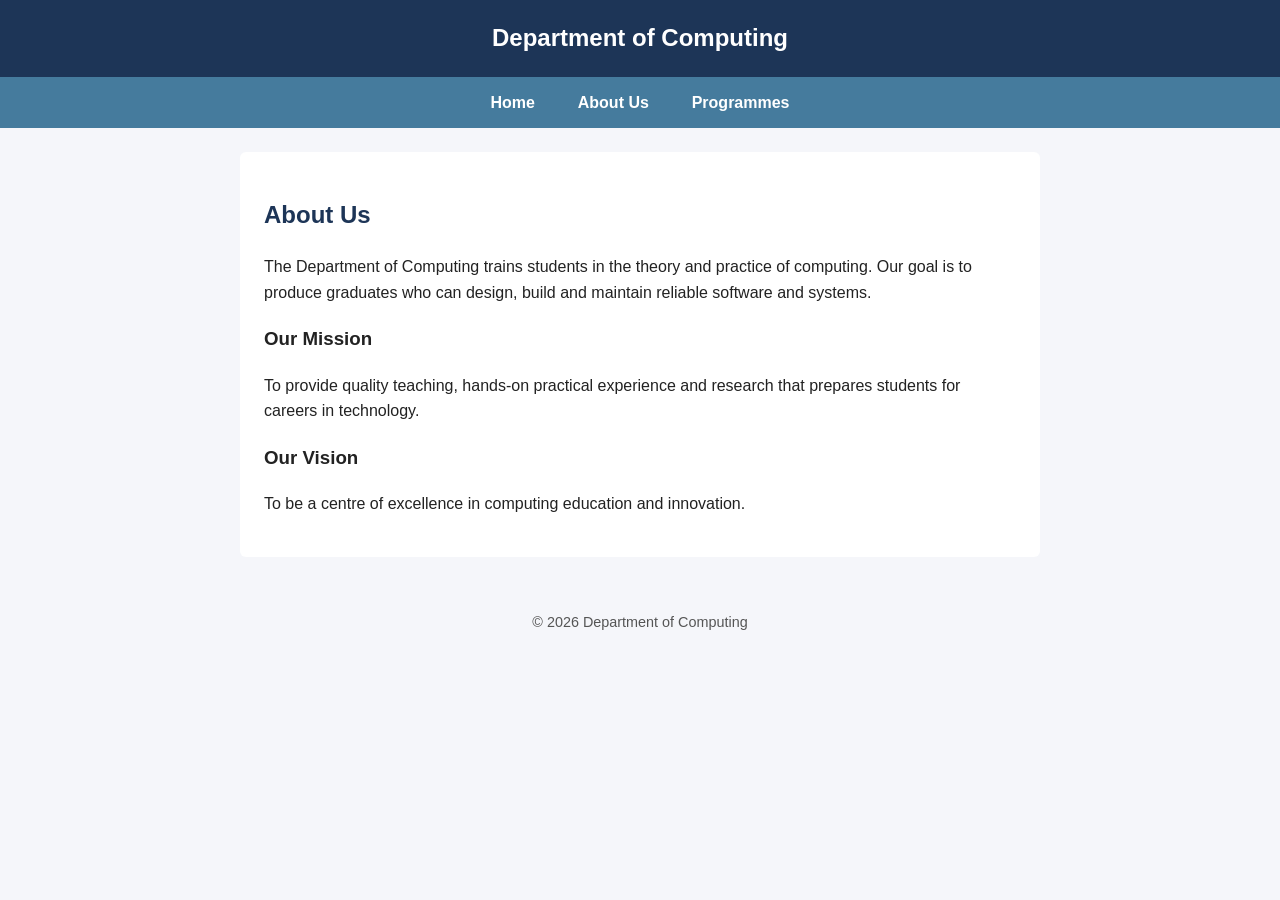
==== about.html @ 2d5462ec "Initial commit: homepage, about and programmes pages" ====
<!DOCTYPE html>
<html lang="en">
<head>
  <meta charset="UTF-8">
  <meta name="viewport" content="width=device-width, initial-scale=1.0">
  <title>Department of Computing - About Us</title>
  <link rel="stylesheet" href="style.css">
</head>
<body>
  <header>
    <h1>Department of Computing</h1>
  </header>

  <nav>
    <a href="index.html">Home</a>
    <a href="about.html">About Us</a>
    <a href="programmes.html">Programmes</a>
  </nav>

  <main>
    <h2>About Us</h2>
    <p>The Department of Computing trains students in the theory and practice of computing. Our goal is to produce graduates who can design, build and maintain reliable software and systems.</p>

    <h3>Our Mission</h3>
    <p>To provide quality teaching, hands-on practical experience and research that prepares students for careers in technology.</p>

    <h3>Our Vision</h3>
    <p>To be a centre of excellence in computing education and innovation.</p>
  </main>

  <footer>
    <p>&copy; 2026 Department of Computing</p>
  </footer>
</body>
</html>
---- style.css ----
* { box-sizing: border-box; }

body {
  margin: 0;
  font-family: Arial, Helvetica, sans-serif;
  line-height: 1.6;
  color: #222;
  background: #f5f6fa;
}

header {
  background: #1d3557;
  color: #fff;
  padding: 1.2rem 1rem;
  text-align: center;
}

header h1 { margin: 0; font-size: 1.5rem; }

nav {
  background: #457b9d;
  text-align: center;
}

nav a {
  display: inline-block;
  padding: 0.8rem 1.2rem;
  color: #fff;
  text-decoration: none;
  font-weight: bold;
}

nav a:hover { background: #1d3557; }

main {
  max-width: 800px;
  margin: 1.5rem auto;
  padding: 1.5rem;
  background: #fff;
  border-radius: 6px;
}

h2 { color: #1d3557; }

footer {
  text-align: center;
  padding: 1rem;
  color: #555;
  font-size: 0.9rem;
}
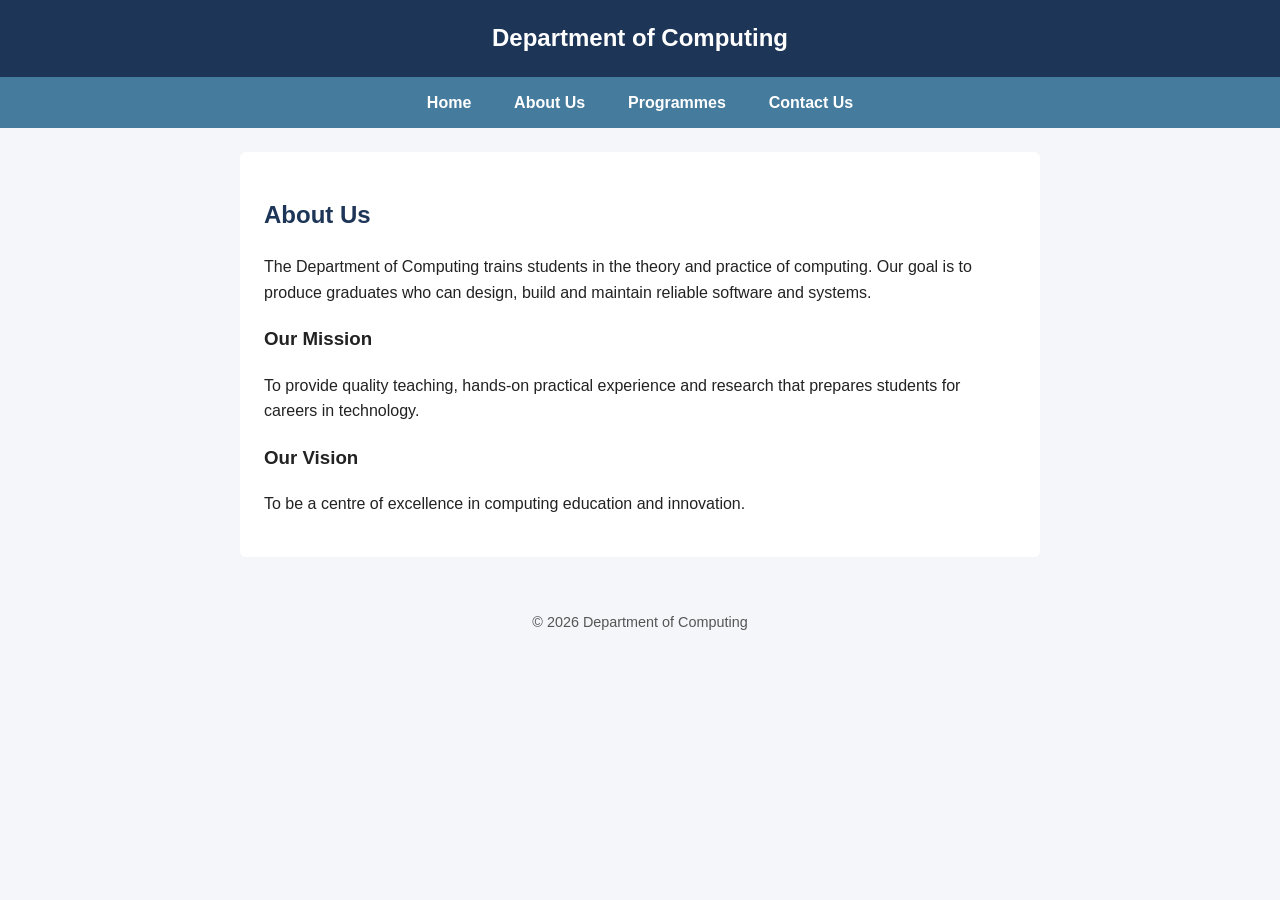
==== commit a030aa83: "Add Contact Us page and link it in navigation" ====
--- a/about.html
+++ b/about.html
@@ -15,6 +15,7 @@
     <a href="index.html">Home</a>
     <a href="about.html">About Us</a>
     <a href="programmes.html">Programmes</a>
+    <a href="contact.html">Contact Us</a>
   </nav>
 
   <main>
